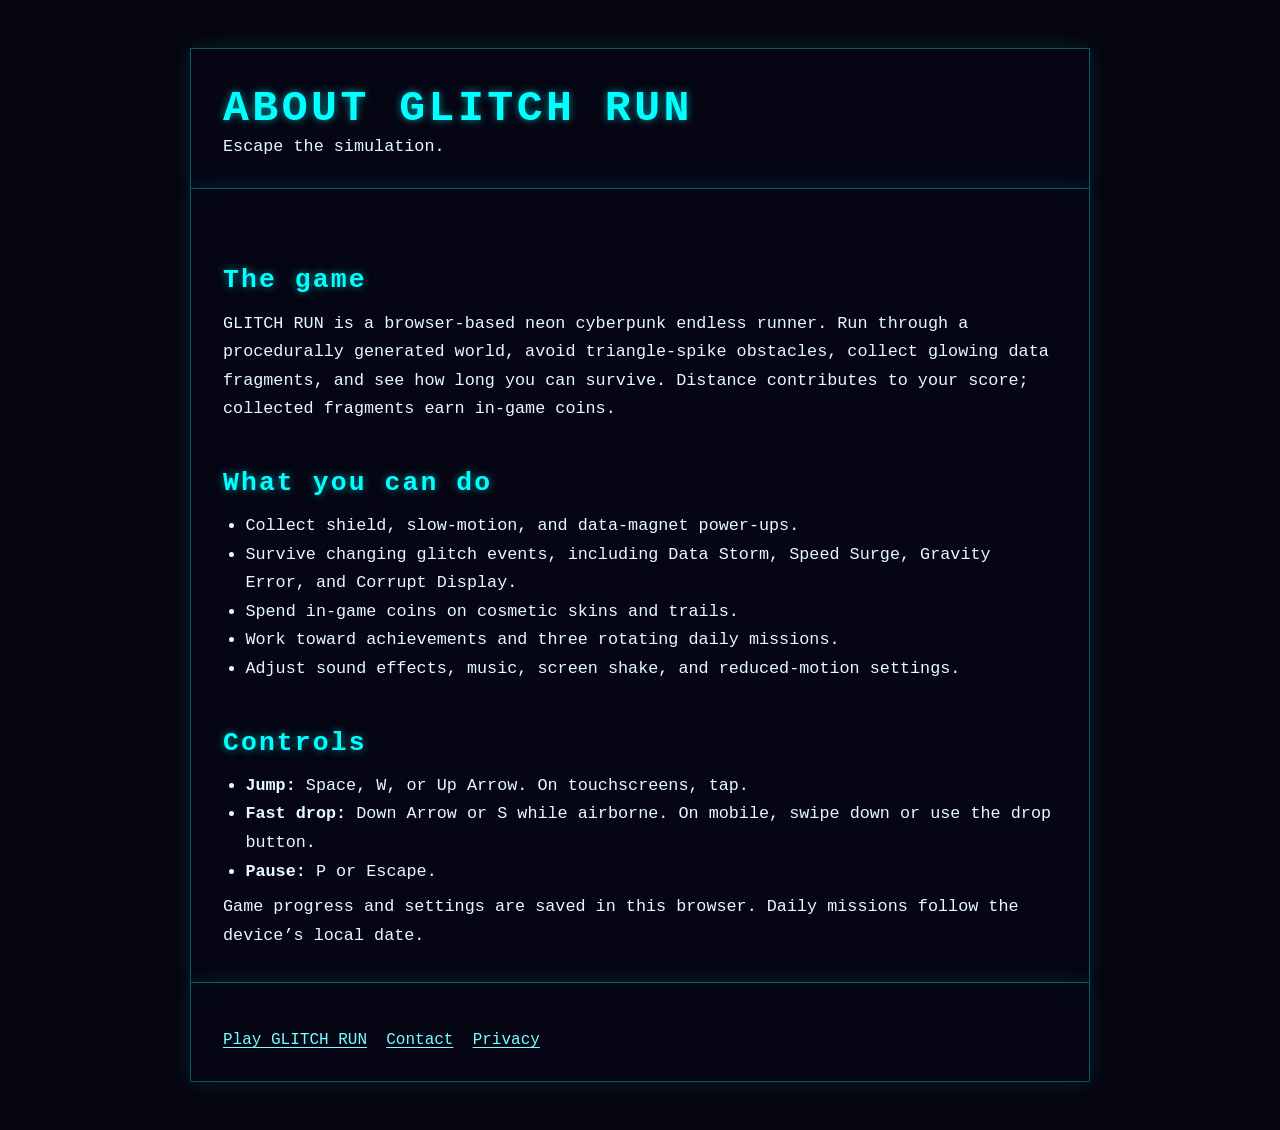
==== about.html @ 9da6113f "Add website pages and improve styling" ====
<!doctype html>
<html lang="en" class="info-document">
<head>
  <meta charset="utf-8">
  <meta name="viewport" content="width=device-width, initial-scale=1">
  <title>About GLITCH RUN — Neon Endless Runner</title>
  <meta name="description" content="Learn how to play GLITCH RUN, its features, and keyboard and touch controls.">
  <link rel="canonical" href="https://glitch-run.pages.dev/about.html">
  <meta name="robots" content="index,follow">
  <meta property="og:type" content="website">
  <meta property="og:site_name" content="GLITCH RUN">
  <meta property="og:url" content="https://glitch-run.pages.dev/about.html">
  <meta property="og:title" content="About GLITCH RUN — Neon Endless Runner">
  <meta property="og:description" content="Learn how to play GLITCH RUN, its features, and keyboard and touch controls.">
  <meta name="twitter:card" content="summary">
  <meta name="twitter:title" content="About GLITCH RUN — Neon Endless Runner">
  <meta name="twitter:description" content="Learn how to play GLITCH RUN, its features, and keyboard and touch controls.">
  <link rel="stylesheet" href="css/style.css">
</head>
<body class="info-page">
  <main class="info-shell">
    <header class="info-header"><h1>ABOUT GLITCH RUN</h1><p>Escape the simulation.</p></header>
    <article class="info-content">
      <h2>The game</h2>
      <p>GLITCH RUN is a browser-based neon cyberpunk endless runner. Run through a procedurally generated world, avoid triangle-spike obstacles, collect glowing data fragments, and see how long you can survive. Distance contributes to your score; collected fragments earn in-game coins.</p>
      <h2>What you can do</h2>
      <ul>
        <li>Collect shield, slow-motion, and data-magnet power-ups.</li>
        <li>Survive changing glitch events, including Data Storm, Speed Surge, Gravity Error, and Corrupt Display.</li>
        <li>Spend in-game coins on cosmetic skins and trails.</li>
        <li>Work toward achievements and three rotating daily missions.</li>
        <li>Adjust sound effects, music, screen shake, and reduced-motion settings.</li>
      </ul>
      <h2>Controls</h2>
      <ul>
        <li><strong>Jump:</strong> Space, W, or Up Arrow. On touchscreens, tap.</li>
        <li><strong>Fast drop:</strong> Down Arrow or S while airborne. On mobile, swipe down or use the drop button.</li>
        <li><strong>Pause:</strong> P or Escape.</li>
      </ul>
      <p>Game progress and settings are saved in this browser. Daily missions follow the device’s local date.</p>
    </article>
    <footer class="info-footer"><nav class="legal-nav" aria-label="Site navigation"><a href="index.html">Play GLITCH RUN</a><a href="contact.html">Contact</a><a href="privacy.html">Privacy</a></nav></footer>
  </main>
</body>
</html>
---- css/style.css ----
*{box-sizing:border-box;margin:0}
html,body{touch-action:manipulation;-webkit-touch-callout:none;height:100%;background:#05050f;color:#e6faff;font-family:"Courier New",monospace;overflow:hidden}
body{display:flex;align-items:center;justify-content:center}
#wrap{position:relative;width:min(100vw,calc(100vh*16/9));width:min(100vw,calc(100dvh*16/9));aspect-ratio:16/9;user-select:none;-webkit-user-select:none}
canvas{width:100%;height:100%;display:block;touch-action:none;background:#0a0a1a;box-shadow:0 0 24px #0ff4}
.screen{position:absolute;inset:0;display:flex;flex-direction:column;align-items:center;justify-content:center;gap:1.6vmin;background:rgba(5,5,20,.85);text-align:center}
.hidden{display:none!important}
h1,h2{color:#0ff;letter-spacing:.15em;text-shadow:0 0 10px #0ff,0 0 26px #f0f}
h1{font-size:clamp(22px,6vmin,56px)}
h2{font-size:clamp(20px,5vmin,44px)}
p,small{font-size:clamp(11px,2.6vmin,20px)}
small{opacity:.7}
b{color:#ff0}
#newBest{color:#f0f;margin-left:.5em}
button{font:inherit;font-size:clamp(12px,3vmin,22px);color:#0ff;background:transparent;border:2px solid #0ff;padding:.5em 1.6em;cursor:pointer;box-shadow:0 0 10px #0ff8,inset 0 0 10px #0ff3;min-width:9em}
button:hover,button:active{background:#0ff3}
#pauseBtn{position:absolute;top:6px;right:6px;min-width:0;padding:.2em .8em}
#dropBtn{position:absolute;bottom:12px;right:12px;min-width:0;padding:.2em .8em;font-weight:bold;z-index:2}
/* Session 2: screen fades + settings toggles */
@keyframes scrFade{from{opacity:0}to{opacity:1}}
.screen{animation:scrFade .22s ease-out}
#over{animation:scrFade .4s ease-out .3s backwards}
body.rm .screen{animation:none!important}
.toggle{min-width:17em}
.toggle[aria-pressed=false]{color:#99a;border-color:#668;box-shadow:none;opacity:.75}
.settings-grid{display:grid;grid-template-columns:1fr 1fr;gap:1.2vmin 1.6vmin;width:min(92%,680px)}
.settings-grid .toggle{min-width:0;width:100%;padding:.45em .8em;font-size:clamp(10px,2.2vmin,16px)}
@media (max-width:520px){
  .settings-grid{grid-template-columns:1fr;gap:1vmin}
  .settings-grid .toggle{font-size:clamp(10px,2.8vmin,14px);padding:.35em .6em}
}
#settings small{max-width:80%}

/* Session 4: menu grid, shop / achievements / missions pages */
#menu .grid{display:grid;grid-template-columns:1fr 1fr;gap:1vmin 1.4vmin}
#menu .grid button{min-width:7.5em}
.notes{min-height:1.2em;font-size:clamp(10px,2.3vmin,16px);color:#f6f;text-align:center}
.notes div{margin:.2em 0}
.page{justify-content:flex-start;gap:1vmin;padding:2vmin 3vmin;overflow:hidden}
.page header{display:flex;justify-content:space-between;align-items:center;width:min(94%,760px)}
#shop header{width:min(96%,920px)}
.page h2{font-size:clamp(16px,4vmin,32px)}
.coins{font-size:clamp(12px,2.8vmin,20px)}
.page button{min-width:0;padding:.3em .9em;font-size:clamp(11px,2.4vmin,16px)}
.page .list{flex:1;min-height:0;overflow-y:auto;width:min(94%,760px);touch-action:pan-y;-webkit-overflow-scrolling:touch;text-align:left;border:1px solid #0ff3;padding:.6vmin 1vmin;background:rgba(0,0,0,.25)}
.shopbody{display:flex;gap:2vmin;flex:1;min-height:0;width:min(96%,920px)}
.shopbody .list{width:auto;flex:1;overflow-x:hidden}
.previewbox{display:flex;flex-direction:column;align-items:center;justify-content:flex-start;gap:.6vmin;flex:none;width:min(30vw,240px)}
.previewbox canvas{width:100%;max-width:240px;height:auto;aspect-ratio:240/130;background:#0a0a1a;border:1px solid #0ff5;box-shadow:0 0 12px rgba(0,255,255,.2)}
.previewbox small{max-width:220px;text-align:center;line-height:1.3;display:block}
.pname{font-size:clamp(10px,2.2vmin,15px);color:#ff0;text-align:center}
.sec{margin:.8vmin 0 .2vmin;color:#f6f;font-size:clamp(11px,2.4vmin,16px);letter-spacing:.12em}
.item{display:flex;align-items:center;gap:1.2vmin;padding:.7vmin .6vmin;border-bottom:1px solid #fff1;font-size:clamp(10px,2.3vmin,16px)}
.item .nm{flex:1;min-width:0}
.item .nm small{display:block;opacity:.75}
.item .st{min-width:8.5em;text-align:right;opacity:.9}
.item.eq{background:rgba(0,255,255,.09)}
#shopList .item{display:grid;grid-template-columns:auto 1fr minmax(5.6em,auto) minmax(5.6em,auto);grid-template-rows:auto auto;align-items:center;column-gap:1.4vmin;row-gap:.2vmin;padding:.8vmin 1vmin}
#shopList .item .sw{grid-column:1;grid-row:1/span 2;align-self:center}
#shopList .item .nm{grid-column:2;grid-row:1;min-width:0;font-weight:bold;color:#fff;line-height:1.25;white-space:normal;overflow-wrap:break-word}
#shopList .item .st{grid-column:2;grid-row:2;min-width:0;text-align:left;font-size:.85em;opacity:.85;line-height:1.25}
#shopList .item button[data-shop=preview]{grid-column:3;grid-row:1/span 2;align-self:center;min-width:5.6em;padding:.35em .5em;white-space:nowrap}
#shopList .item button[data-shop=buy],#shopList .item button[data-shop=equip]{grid-column:4;grid-row:1/span 2;align-self:center;min-width:5.6em;padding:.35em .5em;white-space:nowrap}
#shopList .item button.pv-active{color:#ff0;border-color:#ff0;box-shadow:0 0 12px #ff0a,inset 0 0 8px rgba(255,255,0,.3);background:rgba(255,255,0,.15)}
#shopList .item button.pv-active:hover{background:rgba(255,255,0,.25)}
.sw{display:inline-block;width:2.4vmin;height:2.4vmin;min-width:13px;min-height:13px;border:2px solid;flex:none}
.bar{height:6px;background:rgba(255,255,255,.15);margin-top:4px}
.bar i{display:block;height:100%;background:#0ff}
.msg{min-height:1.3em;font-size:clamp(10px,2.4vmin,16px);color:#ff0;text-align:center}
.modal{position:absolute;inset:0;background:rgba(0,0,10,.9);display:flex;flex-direction:column;align-items:center;justify-content:center;gap:2vmin;z-index:5}
.modal .row{display:flex;gap:2vmin}
.item button:focus-visible,.page button:focus-visible,.modal button:focus-visible,#menu button:focus-visible{outline:3px solid #ff0;outline-offset:2px}
@media (max-aspect-ratio:1.15/1){
  .shopbody{flex-direction:column;align-items:center}
  .previewbox{width:100%;max-width:240px}
  #shopList{width:100%;max-width:480px}
}

/* Public information pages and the menu's site navigation. */
.site-links{display:flex;align-items:center;justify-content:center;gap:.65em;font-size:clamp(10px,2.2vmin,15px)}
.site-links a,.legal-nav a{color:#0ff;text-underline-offset:.2em}
.site-links a:hover,.legal-nav a:hover{color:#ff0}
.site-links a:focus-visible,.legal-nav a:focus-visible{outline:2px solid #ff0;outline-offset:3px}
body.info-page{height:auto;min-height:100%;overflow:auto;display:block;background:#05050f}
html.info-document{height:auto;min-height:100%;overflow-x:hidden;overflow-y:auto}
.info-shell{width:min(100% - 2rem,900px);margin:0 auto;padding:clamp(1.25rem,5vw,3rem) 0}
.info-header,.info-content,.info-footer{border:1px solid #0ff5;background:rgba(5,5,20,.88);box-shadow:0 0 18px #0ff2;padding:clamp(1rem,4vw,2rem)}
.info-header{border-bottom:0}
.info-content{line-height:1.7;overflow-wrap:anywhere}
.info-footer{border-top:0}
.info-page h1,.info-page h2,.info-page h3{color:#0ff;text-shadow:0 0 9px #0ff8;letter-spacing:.08em;line-height:1.3}
.info-page h1{font-size:clamp(1.7rem,6vw,2.7rem)}
.info-page h2{font-size:clamp(1.2rem,4vw,1.65rem);margin:1.6em 0 .45em}
.info-page h3{font-size:1.05rem;margin:1.15em 0 .25em}
.info-page p,.info-page li{font-size:clamp(.95rem,2.5vw,1.05rem)}
.info-page p+p{margin-top:.8em}
.info-page ul{padding-left:1.4em;margin:.45em 0}
.info-page a{color:#7ff;text-underline-offset:.2em}
.info-page a:hover{color:#ff0}
.legal-nav{display:flex;flex-wrap:wrap;gap:.5rem 1.2rem;margin-top:1rem}
.info-footer p{font-size:.9rem;opacity:.85}
.info-page :focus-visible{outline:2px solid #ff0;outline-offset:3px}
@media(max-width:520px){.info-shell{width:min(100% - 1rem,900px);padding:1rem 0}.info-header,.info-content,.info-footer{padding:1rem}}
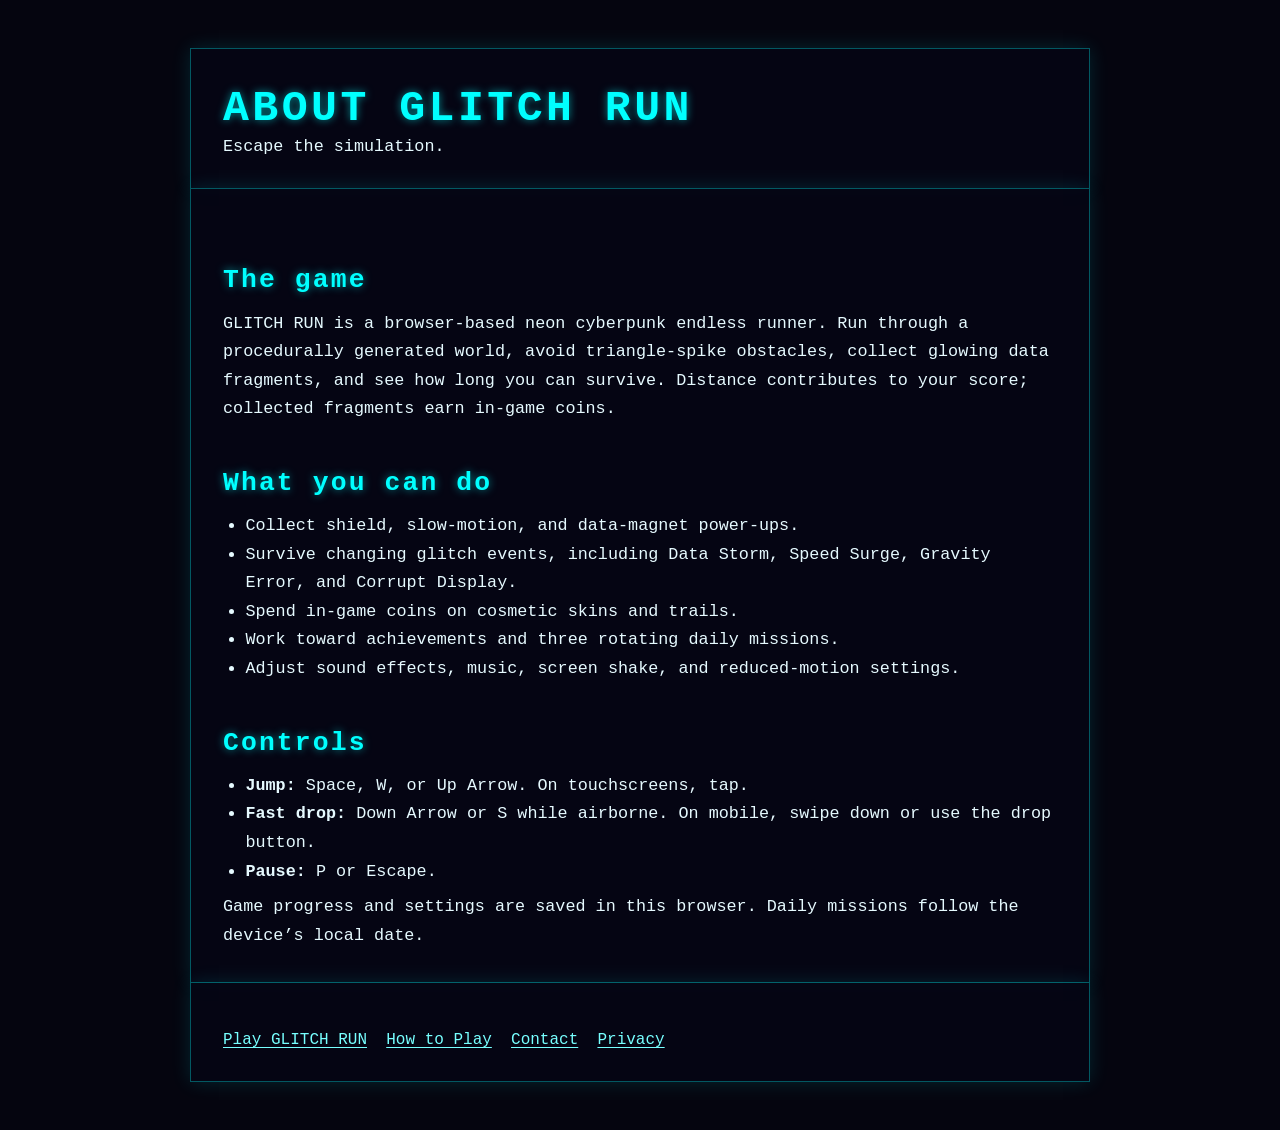
==== commit 7375e796: "Add player guide and improve site content" ====
--- a/about.html
+++ b/about.html
@@ -39,7 +39,7 @@
       </ul>
       <p>Game progress and settings are saved in this browser. Daily missions follow the device’s local date.</p>
     </article>
-    <footer class="info-footer"><nav class="legal-nav" aria-label="Site navigation"><a href="index.html">Play GLITCH RUN</a><a href="contact.html">Contact</a><a href="privacy.html">Privacy</a></nav></footer>
+    <footer class="info-footer"><nav class="legal-nav" aria-label="Site navigation"><a href="index.html">Play GLITCH RUN</a><a href="how-to-play.html">How to Play</a><a href="contact.html">Contact</a><a href="privacy.html">Privacy</a></nav></footer>
   </main>
 </body>
 </html>
--- a/css/style.css
+++ b/css/style.css
@@ -1,8 +1,11 @@
 *{box-sizing:border-box;margin:0}
 html,body{touch-action:manipulation;-webkit-touch-callout:none;height:100%;background:#05050f;color:#e6faff;font-family:"Courier New",monospace;overflow:hidden}
+body:not(.info-page){height:100vh;height:100dvh;min-height:100svh;padding:env(safe-area-inset-top) env(safe-area-inset-right) env(safe-area-inset-bottom) env(safe-area-inset-left)}
 body{display:flex;align-items:center;justify-content:center}
-#wrap{position:relative;width:min(100vw,calc(100vh*16/9));width:min(100vw,calc(100dvh*16/9));aspect-ratio:16/9;user-select:none;-webkit-user-select:none}
+#wrap{position:relative;width:min(100vw,calc(100vh*16/9));width:min(100vw,calc(100dvh*16/9));width:min(calc(100vw - env(safe-area-inset-left) - env(safe-area-inset-right)),calc((100dvh - env(safe-area-inset-top) - env(safe-area-inset-bottom))*16/9));aspect-ratio:16/9;user-select:none;-webkit-user-select:none}
 canvas{width:100%;height:100%;display:block;touch-action:none;background:#0a0a1a;box-shadow:0 0 24px #0ff4}
+#wrap:fullscreen{background:#05050f;margin:auto}
+#wrap:-webkit-full-screen{background:#05050f;margin:auto}
 .screen{position:absolute;inset:0;display:flex;flex-direction:column;align-items:center;justify-content:center;gap:1.6vmin;background:rgba(5,5,20,.85);text-align:center}
 .hidden{display:none!important}
 h1,h2{color:#0ff;letter-spacing:.15em;text-shadow:0 0 10px #0ff,0 0 26px #f0f}
@@ -16,6 +19,9 @@
 button:hover,button:active{background:#0ff3}
 #pauseBtn{position:absolute;top:6px;right:6px;min-width:0;padding:.2em .8em}
 #dropBtn{position:absolute;bottom:12px;right:12px;min-width:0;padding:.2em .8em;font-weight:bold;z-index:2}
+#fullscreenBtn{position:absolute;top:max(6px,env(safe-area-inset-top));left:max(6px,env(safe-area-inset-left));z-index:3;min-width:0;min-height:44px;padding:.3em .65em;font-size:clamp(10px,2vmin,14px)}
+#pauseBtn{top:max(6px,env(safe-area-inset-top));right:max(6px,env(safe-area-inset-right));z-index:3;min-width:44px;min-height:44px}
+#dropBtn{bottom:max(12px,env(safe-area-inset-bottom));right:max(12px,env(safe-area-inset-right));min-width:3.2em;min-height:3.2em;touch-action:manipulation}
 /* Session 2: screen fades + settings toggles */
 @keyframes scrFade{from{opacity:0}to{opacity:1}}
 .screen{animation:scrFade .22s ease-out}
@@ -100,4 +106,21 @@
 .legal-nav{display:flex;flex-wrap:wrap;gap:.5rem 1.2rem;margin-top:1rem}
 .info-footer p{font-size:.9rem;opacity:.85}
 .info-page :focus-visible{outline:2px solid #ff0;outline-offset:3px}
+.guide-kicker{color:#f6f;letter-spacing:.18em;text-transform:uppercase;font-size:.85rem!important;margin-bottom:.45rem}
+.guide-toc{display:flex;flex-wrap:wrap;gap:.5rem 1rem;padding:.8rem 1rem;border:1px solid #0ff4;background:rgba(0,255,255,.04)}
+.guide-toc a{font-size:.9rem}
+.control-list{display:grid;gap:.55rem;margin:.7rem 0}
+.control-list>div{display:grid;grid-template-columns:minmax(7rem, .28fr) 1fr;gap:.7rem;padding:.7rem;border-left:2px solid #f0f8;background:rgba(255,255,255,.035)}
+.control-list dt{color:#0ff;font-weight:bold}.control-list dd{min-width:0}
+.info-page kbd{display:inline-block;padding:.08em .38em;border:1px solid #0ff7;border-radius:3px;color:#ff0;background:#080819;font:inherit;white-space:nowrap}
+.info-page code{color:#ff0;white-space:nowrap}
+.feature-list,.strategy-list{padding-left:1.4em;margin:.6em 0}
+.feature-list li,.strategy-list li{margin:.45em 0;padding-left:.2em}
+.info-page details{margin:.55rem 0;border:1px solid #0ff4;background:rgba(0,0,0,.2)}
+.info-page summary{padding:.7rem 1rem;color:#0ff;font-weight:bold;cursor:pointer}
+.info-page details p{padding:0 1rem 1rem}
+.guide-cta{margin:1.5rem 0 .3rem!important;text-align:center}
+.guide-play{display:inline-block;padding:.65rem 1.1rem;border:1px solid #0ff;box-shadow:0 0 12px #0ff5;text-decoration:none;font-weight:bold;letter-spacing:.1em}
+.guide-play:hover{background:#0ff2;color:#ff0!important}
 @media(max-width:520px){.info-shell{width:min(100% - 1rem,900px);padding:1rem 0}.info-header,.info-content,.info-footer{padding:1rem}}
+@media(max-width:520px){.control-list>div{grid-template-columns:1fr;gap:.2rem}.guide-toc{gap:.55rem .8rem}.guide-toc a{font-size:.84rem}}
